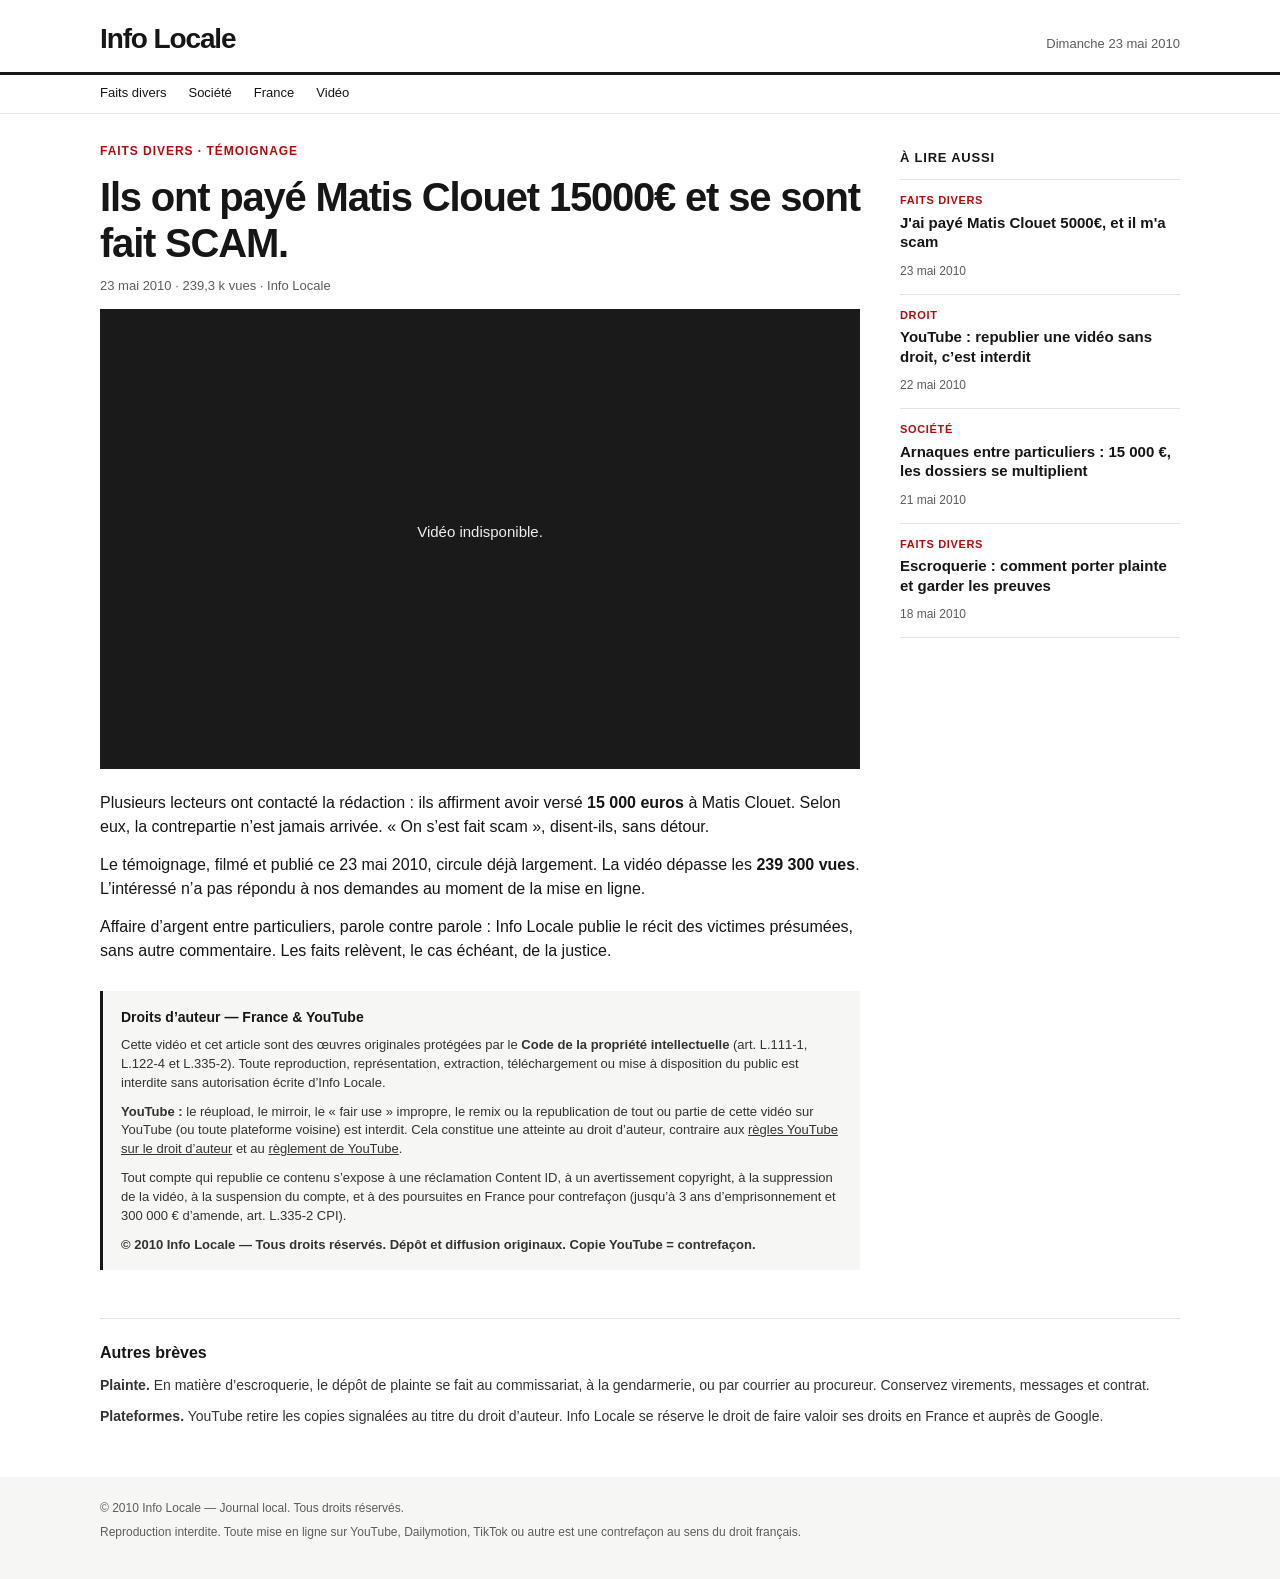
==== v2/index.html @ 5fb35c45 "Publish the /v2 article with its video. Co-authored-by: Cursor <cursoragent@cursor.com>" ====
<!DOCTYPE html>
<html lang="fr">
<head>
  <meta charset="utf-8">
  <meta name="viewport" content="width=device-width, initial-scale=1">
  <title>Ils ont payé Matis Clouet 15000€ et se sont fait SCAM. — Info Locale</title>
  <meta name="description" content="Témoignage : plusieurs personnes affirment avoir versé 15 000 € à Matis Clouet. Vidéo exclusive. Tous droits réservés — republication YouTube interdite.">
  <meta name="author" content="Info Locale">
  <meta name="copyright" content="© 2010 Info Locale. Tous droits réservés. Code de la propriété intellectuelle.">
  <meta name="robots" content="index,follow,noarchive,nosnippet">
  <link rel="stylesheet" href="../styles.css">
</head>
<body>
  <header class="top">
    <div class="wrap top-inner">
      <a class="logo" href="../index.html">Info Locale</a>
      <p class="top-date">Dimanche 23 mai 2010</p>
    </div>
    <nav class="nav">
      <div class="wrap">
        <a href="../index.html">Faits divers</a>
        <a href="#suite">Société</a>
        <a href="#suite">France</a>
        <a href="#video">Vidéo</a>
      </div>
    </nav>
  </header>

  <main class="wrap layout">
    <article class="story">
      <p class="kicker">Faits divers · Témoignage</p>
      <h1>Ils ont payé Matis Clouet 15000€ et se sont fait SCAM.</h1>
      <p class="meta">
        <time datetime="2010-05-23">23 mai 2010</time>
        <span aria-hidden="true">·</span>
        <span>239,3 k vues</span>
        <span aria-hidden="true">·</span>
        <span>Info Locale</span>
      </p>

      <figure class="player" id="video">
        <video
          id="local-video"
          src="video.mp4"
          controls
          playsinline
          controlsList="nodownload noremoteplayback"
          disablePictureInPicture
          preload="auto"
        >
          Votre navigateur ne lit pas cette vidéo.
        </video>
        <div class="player-fallback" id="video-fallback">
          <p>Vidéo indisponible.</p>
        </div>
        <p class="player-mark">© 2010 Info Locale — Tous droits réservés. Interdiction de republication sur YouTube.</p>
      </figure>

      <p>Plusieurs lecteurs ont contacté la rédaction : ils affirment avoir versé <strong>15 000 euros</strong> à Matis Clouet. Selon eux, la contrepartie n’est jamais arrivée. « On s’est fait scam », disent-ils, sans détour.</p>
      <p>Le témoignage, filmé et publié ce 23 mai 2010, circule déjà largement. La vidéo dépasse les <strong>239 300 vues</strong>. L’intéressé n’a pas répondu à nos demandes au moment de la mise en ligne.</p>
      <p>Affaire d’argent entre particuliers, parole contre parole : Info Locale publie le récit des victimes présumées, sans autre commentaire. Les faits relèvent, le cas échéant, de la justice.</p>

      <aside class="legal" id="droits">
        <h2>Droits d’auteur — France &amp; YouTube</h2>
        <p>Cette vidéo et cet article sont des œuvres originales protégées par le <strong>Code de la propriété intellectuelle</strong> (art. L.111-1, L.122-4 et L.335-2). Toute reproduction, représentation, extraction, téléchargement ou mise à disposition du public est interdite sans autorisation écrite d’Info Locale.</p>
        <p><strong>YouTube :</strong> le réupload, le mirroir, le « fair use » impropre, le remix ou la republication de tout ou partie de cette vidéo sur YouTube (ou toute plateforme voisine) est interdit. Cela constitue une atteinte au droit d’auteur, contraire aux <a href="https://www.youtube.com/howyoutubeworks/policies/copyright/" rel="noopener noreferrer" target="_blank">règles YouTube sur le droit d’auteur</a> et au <a href="https://www.youtube.com/t/terms" rel="noopener noreferrer" target="_blank">règlement de YouTube</a>.</p>
        <p>Tout compte qui republie ce contenu s’expose à une réclamation Content ID, à un avertissement copyright, à la suppression de la vidéo, à la suspension du compte, et à des poursuites en France pour contrefaçon (jusqu’à 3 ans d’emprisonnement et 300 000 € d’amende, art. L.335-2 CPI).</p>
        <p class="legal-sign">© 2010 Info Locale — Tous droits réservés. Dépôt et diffusion originaux. Copie YouTube = contrefaçon.</p>
      </aside>
    </article>

    <aside class="rail">
      <h2>À lire aussi</h2>
      <a class="card" href="../index.html">
        <span class="card-kicker">Faits divers</span>
        <strong>J'ai payé Matis Clouet 5000€, et il m'a scam</strong>
        <span>23 mai 2010</span>
      </a>
      <a class="card" href="#droits">
        <span class="card-kicker">Droit</span>
        <strong>YouTube : republier une vidéo sans droit, c’est interdit</strong>
        <span>22 mai 2010</span>
      </a>
      <a class="card" href="#suite">
        <span class="card-kicker">Société</span>
        <strong>Arnaques entre particuliers : 15 000 €, les dossiers se multiplient</strong>
        <span>21 mai 2010</span>
      </a>
      <a class="card" href="#suite">
        <span class="card-kicker">Faits divers</span>
        <strong>Escroquerie : comment porter plainte et garder les preuves</strong>
        <span>18 mai 2010</span>
      </a>
    </aside>
  </main>

  <section class="wrap more" id="suite">
    <h2>Autres brèves</h2>
    <p><strong>Plainte.</strong> En matière d’escroquerie, le dépôt de plainte se fait au commissariat, à la gendarmerie, ou par courrier au procureur. Conservez virements, messages et contrat.</p>
    <p><strong>Plateformes.</strong> YouTube retire les copies signalées au titre du droit d’auteur. Info Locale se réserve le droit de faire valoir ses droits en France et auprès de Google.</p>
  </section>

  <footer class="foot">
    <div class="wrap">
      <p>© 2010 Info Locale — Journal local. Tous droits réservés.</p>
      <p>Reproduction interdite. Toute mise en ligne sur YouTube, Dailymotion, TikTok ou autre est une contrefaçon au sens du droit français.</p>
    </div>
  </footer>

  <script src="../app.js"></script>
</body>
</html>
---- styles.css ----
:root {
  --ink: #161616;
  --muted: #5c5c5c;
  --line: #e4e4e4;
  --paper: #fff;
  --wash: #f6f6f4;
  --red: #b10c0c;
}

* {
  box-sizing: border-box;
}

html {
  scroll-behavior: smooth;
}

body {
  margin: 0;
  color: var(--ink);
  background: var(--paper);
  font: 16px/1.5 "Helvetica Neue", Helvetica, Arial, sans-serif;
}

a {
  color: inherit;
  text-decoration: none;
}

.wrap {
  width: min(1080px, calc(100% - 32px));
  margin-inline: auto;
}

.top {
  border-bottom: 1px solid var(--line);
}

.top-inner {
  display: flex;
  align-items: baseline;
  justify-content: space-between;
  padding: 18px 0 12px;
}

.logo {
  font-size: 28px;
  font-weight: 800;
  letter-spacing: -0.04em;
}

.top-date {
  margin: 0;
  color: var(--muted);
  font-size: 13px;
}

.nav {
  border-top: 3px solid var(--ink);
  font-size: 13px;
}

.nav .wrap {
  display: flex;
  gap: 22px;
  padding: 8px 0 10px;
}

.nav a:hover {
  color: var(--red);
}

.layout {
  display: grid;
  grid-template-columns: minmax(0, 1fr) 280px;
  gap: 40px;
  padding: 28px 0 48px;
}

.kicker {
  margin: 0 0 8px;
  color: var(--red);
  font-size: 12px;
  font-weight: 700;
  letter-spacing: 0.08em;
  text-transform: uppercase;
}

.story h1 {
  margin: 0 0 10px;
  font-size: clamp(28px, 4vw, 40px);
  line-height: 1.15;
  letter-spacing: -0.03em;
}

.meta {
  margin: 0 0 18px;
  color: var(--muted);
  font-size: 13px;
}

.player {
  position: relative;
  margin: 0 0 22px;
  background: #000;
}

.player video {
  display: block;
  width: 100%;
  aspect-ratio: 16 / 9;
  background: #111;
}

.player-fallback {
  position: absolute;
  inset: 0;
  display: none;
  place-items: center;
  padding: 24px;
  color: #eee;
  background: #1a1a1a;
  text-align: center;
}

.player-fallback.is-on {
  display: grid;
}

.player-fallback p {
  margin: 0;
  max-width: 28ch;
  font-size: 15px;
}

.player-mark {
  margin: 0;
  padding: 8px 10px;
  color: #cfcfcf;
  background: #111;
  font-size: 11px;
}

.story p {
  margin: 0 0 14px;
}

.legal {
  margin-top: 28px;
  padding: 16px 18px;
  background: var(--wash);
  border-left: 3px solid var(--ink);
}

.legal h2 {
  margin: 0 0 8px;
  font-size: 14px;
}

.legal p {
  margin: 0 0 10px;
  color: #333;
  font-size: 13px;
  line-height: 1.45;
}

.legal a {
  text-decoration: underline;
}

.legal-sign {
  margin-bottom: 0 !important;
  font-weight: 700;
}

.rail h2 {
  margin: 6px 0 12px;
  font-size: 13px;
  letter-spacing: 0.06em;
  text-transform: uppercase;
}

.card {
  display: block;
  padding: 12px 0;
  border-top: 1px solid var(--line);
}

.card:last-child {
  border-bottom: 1px solid var(--line);
}

.card-kicker {
  display: block;
  color: var(--red);
  font-size: 11px;
  font-weight: 700;
  letter-spacing: 0.06em;
  text-transform: uppercase;
}

.card strong {
  display: block;
  margin: 4px 0 6px;
  font-size: 15px;
  line-height: 1.3;
}

.card span:last-child {
  color: var(--muted);
  font-size: 12px;
}

.card:hover strong {
  color: var(--red);
}

.more {
  padding: 0 0 40px;
  border-top: 1px solid var(--line);
}

.more h2 {
  margin: 22px 0 10px;
  font-size: 16px;
}

.more p {
  margin: 0 0 10px;
  color: #333;
  font-size: 14px;
}

.foot {
  padding: 22px 0 32px;
  color: var(--muted);
  background: var(--wash);
  font-size: 12px;
}

.foot p {
  margin: 0 0 6px;
}

@media (max-width: 800px) {
  .layout {
    grid-template-columns: 1fr;
    gap: 28px;
  }

  .top-inner {
    align-items: flex-start;
    flex-direction: column;
    gap: 4px;
  }
}
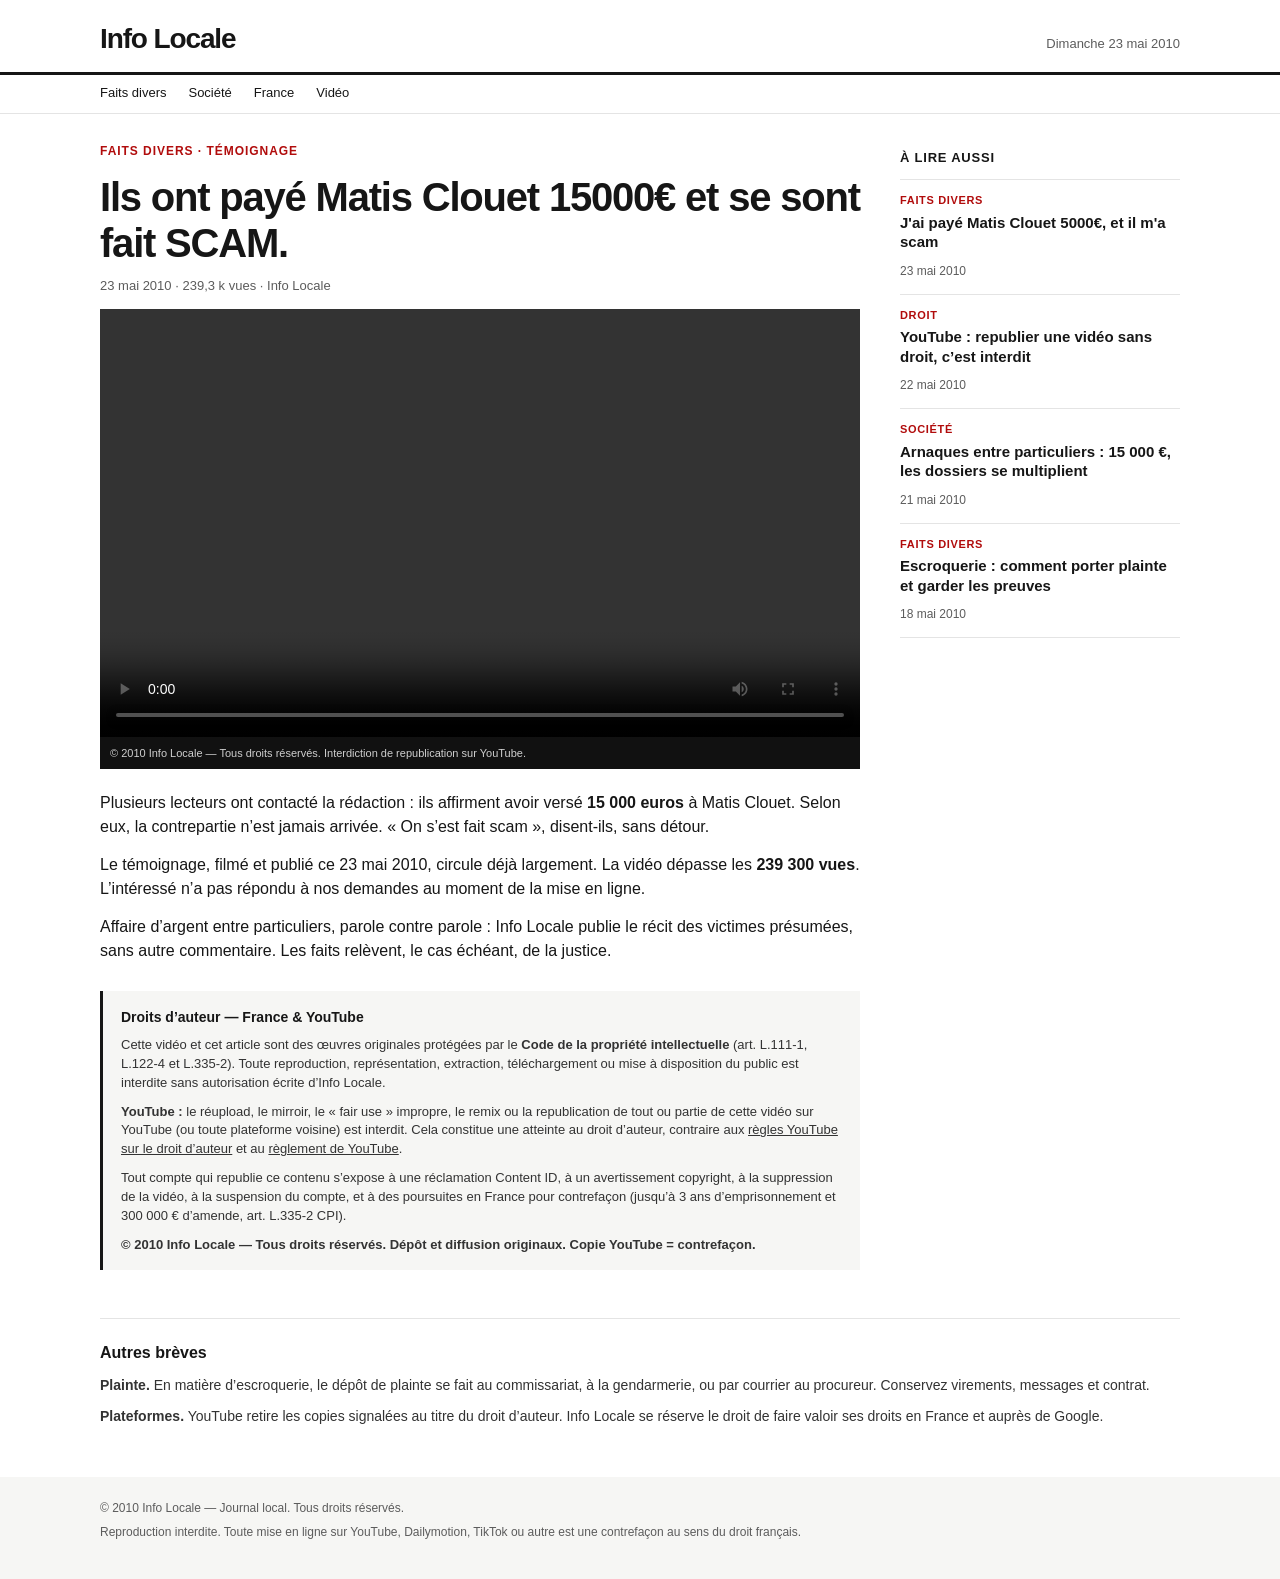
==== commit bf152163: "Fix the /v2 player so the video is not covered by the error overlay. Co-authored-by: Cursor <cursora" ====
--- a/v2/index.html
+++ b/v2/index.html
@@ -8,7 +8,7 @@
   <meta name="author" content="Info Locale">
   <meta name="copyright" content="© 2010 Info Locale. Tous droits réservés. Code de la propriété intellectuelle.">
   <meta name="robots" content="index,follow,noarchive,nosnippet">
-  <link rel="stylesheet" href="../styles.css">
+  <link rel="stylesheet" href="styles.css">
 </head>
 <body>
   <header class="top">
@@ -41,18 +41,14 @@
       <figure class="player" id="video">
         <video
           id="local-video"
-          src="video.mp4"
           controls
           playsinline
           controlsList="nodownload noremoteplayback"
           disablePictureInPicture
-          preload="auto"
+          preload="metadata"
         >
-          Votre navigateur ne lit pas cette vidéo.
+          <source src="videov2.mp4" type="video/mp4">
         </video>
-        <div class="player-fallback" id="video-fallback">
-          <p>Vidéo indisponible.</p>
-        </div>
         <p class="player-mark">© 2010 Info Locale — Tous droits réservés. Interdiction de republication sur YouTube.</p>
       </figure>
 
@@ -107,6 +103,6 @@
     </div>
   </footer>
 
-  <script src="../app.js"></script>
+  <script src="app.js"></script>
 </body>
 </html>
--- a/v2/styles.css
+++ b/v2/styles.css
@@ -0,0 +1,256 @@
+:root {
+  --ink: #161616;
+  --muted: #5c5c5c;
+  --line: #e4e4e4;
+  --paper: #fff;
+  --wash: #f6f6f4;
+  --red: #b10c0c;
+}
+
+* {
+  box-sizing: border-box;
+}
+
+html {
+  scroll-behavior: smooth;
+}
+
+body {
+  margin: 0;
+  color: var(--ink);
+  background: var(--paper);
+  font: 16px/1.5 "Helvetica Neue", Helvetica, Arial, sans-serif;
+}
+
+a {
+  color: inherit;
+  text-decoration: none;
+}
+
+.wrap {
+  width: min(1080px, calc(100% - 32px));
+  margin-inline: auto;
+}
+
+.top {
+  border-bottom: 1px solid var(--line);
+}
+
+.top-inner {
+  display: flex;
+  align-items: baseline;
+  justify-content: space-between;
+  padding: 18px 0 12px;
+}
+
+.logo {
+  font-size: 28px;
+  font-weight: 800;
+  letter-spacing: -0.04em;
+}
+
+.top-date {
+  margin: 0;
+  color: var(--muted);
+  font-size: 13px;
+}
+
+.nav {
+  border-top: 3px solid var(--ink);
+  font-size: 13px;
+}
+
+.nav .wrap {
+  display: flex;
+  gap: 22px;
+  padding: 8px 0 10px;
+}
+
+.nav a:hover {
+  color: var(--red);
+}
+
+.layout {
+  display: grid;
+  grid-template-columns: minmax(0, 1fr) 280px;
+  gap: 40px;
+  padding: 28px 0 48px;
+}
+
+.kicker {
+  margin: 0 0 8px;
+  color: var(--red);
+  font-size: 12px;
+  font-weight: 700;
+  letter-spacing: 0.08em;
+  text-transform: uppercase;
+}
+
+.story h1 {
+  margin: 0 0 10px;
+  font-size: clamp(28px, 4vw, 40px);
+  line-height: 1.15;
+  letter-spacing: -0.03em;
+}
+
+.meta {
+  margin: 0 0 18px;
+  color: var(--muted);
+  font-size: 13px;
+}
+
+.player {
+  position: relative;
+  margin: 0 0 22px;
+  background: #000;
+}
+
+.player video {
+  display: block;
+  width: 100%;
+  aspect-ratio: 16 / 9;
+  background: #111;
+}
+
+.player-fallback {
+  position: absolute;
+  inset: 0;
+  display: none;
+  place-items: center;
+  padding: 24px;
+  color: #eee;
+  background: #1a1a1a;
+  text-align: center;
+}
+
+.player-fallback.is-on {
+  display: grid;
+}
+
+.player-fallback p {
+  margin: 0;
+  max-width: 28ch;
+  font-size: 15px;
+}
+
+.player-mark {
+  margin: 0;
+  padding: 8px 10px;
+  color: #cfcfcf;
+  background: #111;
+  font-size: 11px;
+}
+
+.story p {
+  margin: 0 0 14px;
+}
+
+.legal {
+  margin-top: 28px;
+  padding: 16px 18px;
+  background: var(--wash);
+  border-left: 3px solid var(--ink);
+}
+
+.legal h2 {
+  margin: 0 0 8px;
+  font-size: 14px;
+}
+
+.legal p {
+  margin: 0 0 10px;
+  color: #333;
+  font-size: 13px;
+  line-height: 1.45;
+}
+
+.legal a {
+  text-decoration: underline;
+}
+
+.legal-sign {
+  margin-bottom: 0 !important;
+  font-weight: 700;
+}
+
+.rail h2 {
+  margin: 6px 0 12px;
+  font-size: 13px;
+  letter-spacing: 0.06em;
+  text-transform: uppercase;
+}
+
+.card {
+  display: block;
+  padding: 12px 0;
+  border-top: 1px solid var(--line);
+}
+
+.card:last-child {
+  border-bottom: 1px solid var(--line);
+}
+
+.card-kicker {
+  display: block;
+  color: var(--red);
+  font-size: 11px;
+  font-weight: 700;
+  letter-spacing: 0.06em;
+  text-transform: uppercase;
+}
+
+.card strong {
+  display: block;
+  margin: 4px 0 6px;
+  font-size: 15px;
+  line-height: 1.3;
+}
+
+.card span:last-child {
+  color: var(--muted);
+  font-size: 12px;
+}
+
+.card:hover strong {
+  color: var(--red);
+}
+
+.more {
+  padding: 0 0 40px;
+  border-top: 1px solid var(--line);
+}
+
+.more h2 {
+  margin: 22px 0 10px;
+  font-size: 16px;
+}
+
+.more p {
+  margin: 0 0 10px;
+  color: #333;
+  font-size: 14px;
+}
+
+.foot {
+  padding: 22px 0 32px;
+  color: var(--muted);
+  background: var(--wash);
+  font-size: 12px;
+}
+
+.foot p {
+  margin: 0 0 6px;
+}
+
+@media (max-width: 800px) {
+  .layout {
+    grid-template-columns: 1fr;
+    gap: 28px;
+  }
+
+  .top-inner {
+    align-items: flex-start;
+    flex-direction: column;
+    gap: 4px;
+  }
+}
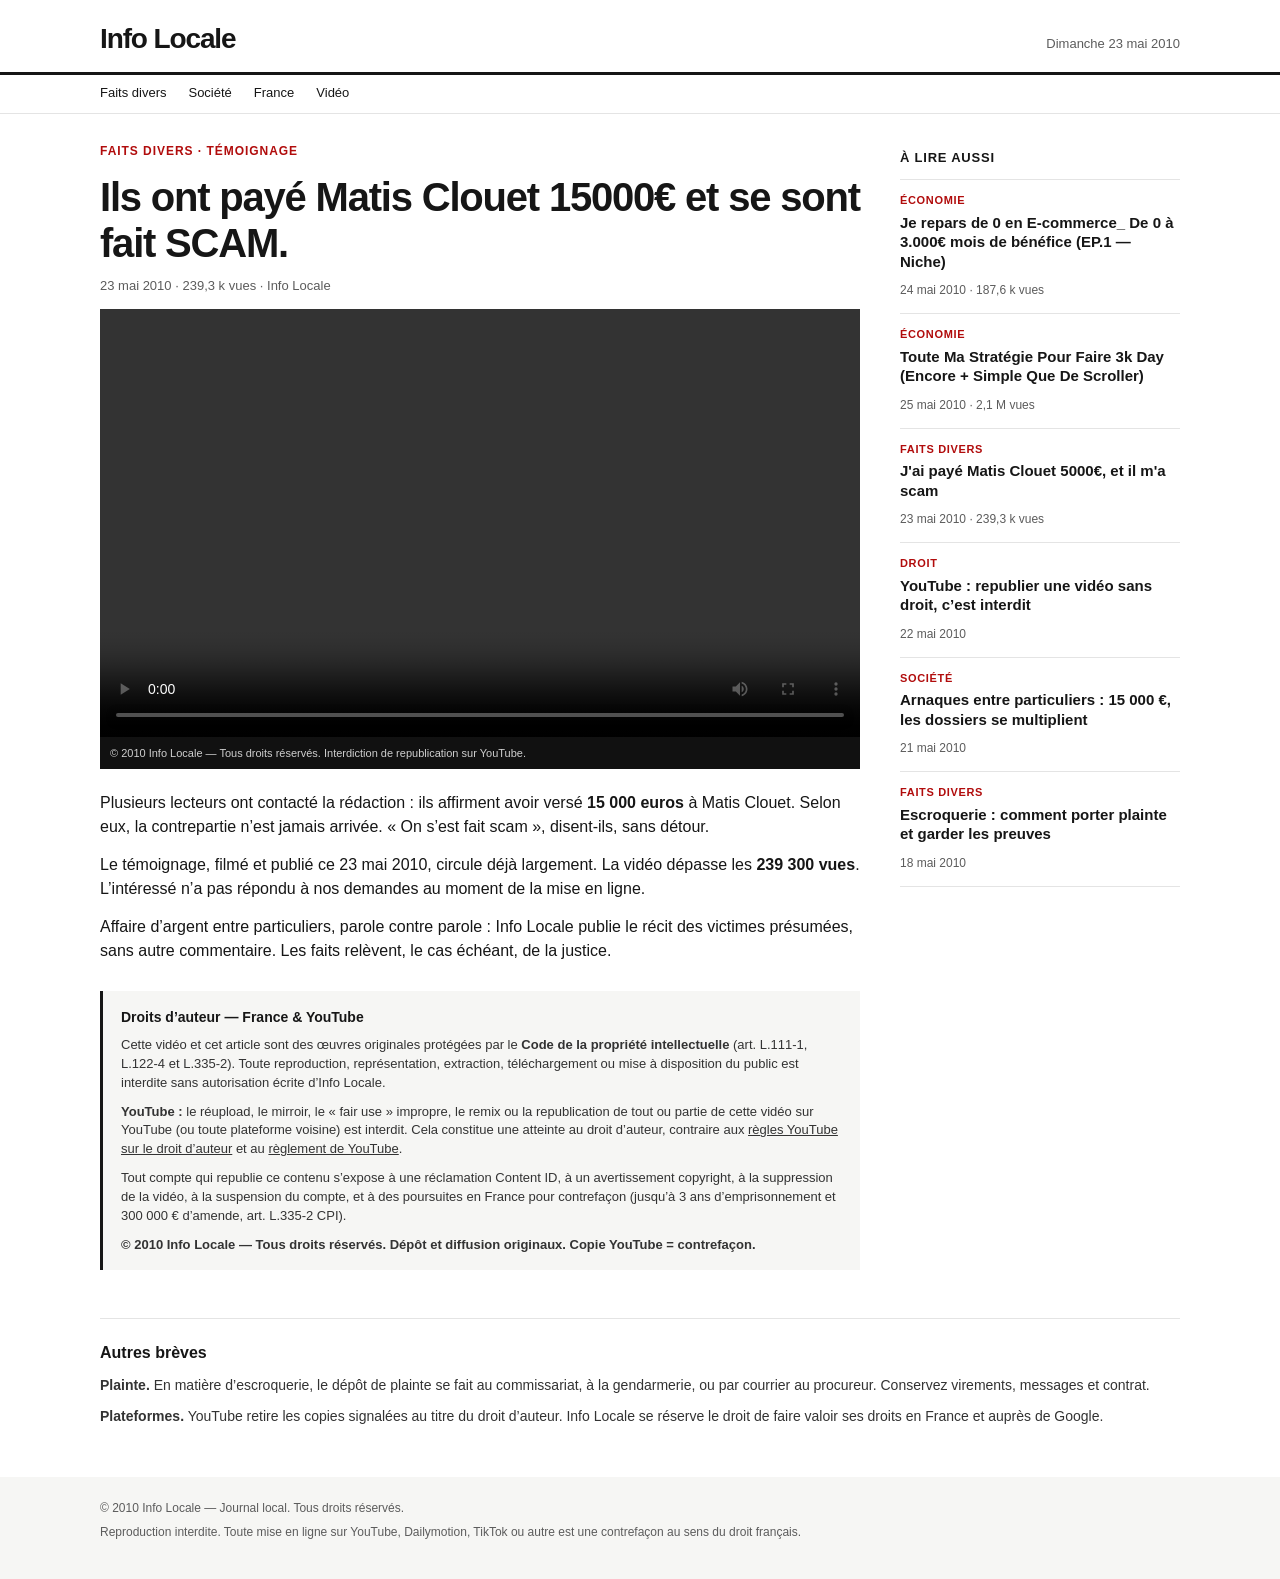
==== commit 35d3030d: "Add /v3 and /v4 articles and play the videos from R2. Co-authored-by: Cursor <cursoragent@cursor.com" ====
--- a/v2/index.html
+++ b/v2/index.html
@@ -8,7 +8,7 @@
   <meta name="author" content="Info Locale">
   <meta name="copyright" content="© 2010 Info Locale. Tous droits réservés. Code de la propriété intellectuelle.">
   <meta name="robots" content="index,follow,noarchive,nosnippet">
-  <link rel="stylesheet" href="styles.css">
+  <link rel="stylesheet" href="../css/style.css">
 </head>
 <body>
   <header class="top">
@@ -40,14 +40,13 @@
 
       <figure class="player" id="video">
         <video
-          id="local-video"
+          id="article-video"
+          src="../videos/matis-clouet-15000-euros.mp4"
           controls
           playsinline
-          controlsList="nodownload noremoteplayback"
-          disablePictureInPicture
           preload="metadata"
         >
-          <source src="videov2.mp4" type="video/mp4">
+          <source src="../videos/matis-clouet-15000-euros.mp4" type="video/mp4">
         </video>
         <p class="player-mark">© 2010 Info Locale — Tous droits réservés. Interdiction de republication sur YouTube.</p>
       </figure>
@@ -67,10 +66,20 @@
 
     <aside class="rail">
       <h2>À lire aussi</h2>
+      <a class="card" href="../v3/">
+        <span class="card-kicker">Économie</span>
+        <strong>Je repars de 0 en E-commerce_ De 0 à 3.000€ mois de bénéfice (EP.1 — Niche)</strong>
+        <span>24 mai 2010 · 187,6 k vues</span>
+      </a>
+      <a class="card" href="../v4/">
+        <span class="card-kicker">Économie</span>
+        <strong>Toute Ma Stratégie Pour Faire 3k Day (Encore + Simple Que De Scroller)</strong>
+        <span>25 mai 2010 · 2,1 M vues</span>
+      </a>
       <a class="card" href="../index.html">
         <span class="card-kicker">Faits divers</span>
         <strong>J'ai payé Matis Clouet 5000€, et il m'a scam</strong>
-        <span>23 mai 2010</span>
+        <span>23 mai 2010 · 239,3 k vues</span>
       </a>
       <a class="card" href="#droits">
         <span class="card-kicker">Droit</span>
@@ -103,6 +112,6 @@
     </div>
   </footer>
 
-  <script src="app.js"></script>
+  <script src="../js/player.js"></script>
 </body>
 </html>
--- a/css/style.css
+++ b/css/style.css
@@ -0,0 +1,235 @@
+:root {
+  --ink: #161616;
+  --muted: #5c5c5c;
+  --line: #e4e4e4;
+  --paper: #fff;
+  --wash: #f6f6f4;
+  --red: #b10c0c;
+}
+
+* {
+  box-sizing: border-box;
+}
+
+html {
+  scroll-behavior: smooth;
+}
+
+body {
+  margin: 0;
+  color: var(--ink);
+  background: var(--paper);
+  font: 16px/1.5 "Helvetica Neue", Helvetica, Arial, sans-serif;
+}
+
+a {
+  color: inherit;
+  text-decoration: none;
+}
+
+.wrap {
+  width: min(1080px, calc(100% - 32px));
+  margin-inline: auto;
+}
+
+.top {
+  border-bottom: 1px solid var(--line);
+}
+
+.top-inner {
+  display: flex;
+  align-items: baseline;
+  justify-content: space-between;
+  padding: 18px 0 12px;
+}
+
+.logo {
+  font-size: 28px;
+  font-weight: 800;
+  letter-spacing: -0.04em;
+}
+
+.top-date {
+  margin: 0;
+  color: var(--muted);
+  font-size: 13px;
+}
+
+.nav {
+  border-top: 3px solid var(--ink);
+  font-size: 13px;
+}
+
+.nav .wrap {
+  display: flex;
+  gap: 22px;
+  padding: 8px 0 10px;
+}
+
+.nav a:hover {
+  color: var(--red);
+}
+
+.layout {
+  display: grid;
+  grid-template-columns: minmax(0, 1fr) 280px;
+  gap: 40px;
+  padding: 28px 0 48px;
+}
+
+.kicker {
+  margin: 0 0 8px;
+  color: var(--red);
+  font-size: 12px;
+  font-weight: 700;
+  letter-spacing: 0.08em;
+  text-transform: uppercase;
+}
+
+.story h1 {
+  margin: 0 0 10px;
+  font-size: clamp(28px, 4vw, 40px);
+  line-height: 1.15;
+  letter-spacing: -0.03em;
+}
+
+.meta {
+  margin: 0 0 18px;
+  color: var(--muted);
+  font-size: 13px;
+}
+
+.player {
+  position: relative;
+  margin: 0 0 22px;
+  background: #000;
+}
+
+.player video {
+  display: block;
+  width: 100%;
+  aspect-ratio: 16 / 9;
+  background: #111;
+}
+
+.player-mark {
+  margin: 0;
+  padding: 8px 10px;
+  color: #cfcfcf;
+  background: #111;
+  font-size: 11px;
+}
+
+.story p {
+  margin: 0 0 14px;
+}
+
+.legal {
+  margin-top: 28px;
+  padding: 16px 18px;
+  background: var(--wash);
+  border-left: 3px solid var(--ink);
+}
+
+.legal h2 {
+  margin: 0 0 8px;
+  font-size: 14px;
+}
+
+.legal p {
+  margin: 0 0 10px;
+  color: #333;
+  font-size: 13px;
+  line-height: 1.45;
+}
+
+.legal a {
+  text-decoration: underline;
+}
+
+.legal-sign {
+  margin-bottom: 0 !important;
+  font-weight: 700;
+}
+
+.rail h2 {
+  margin: 6px 0 12px;
+  font-size: 13px;
+  letter-spacing: 0.06em;
+  text-transform: uppercase;
+}
+
+.card {
+  display: block;
+  padding: 12px 0;
+  border-top: 1px solid var(--line);
+}
+
+.card:last-child {
+  border-bottom: 1px solid var(--line);
+}
+
+.card-kicker {
+  display: block;
+  color: var(--red);
+  font-size: 11px;
+  font-weight: 700;
+  letter-spacing: 0.06em;
+  text-transform: uppercase;
+}
+
+.card strong {
+  display: block;
+  margin: 4px 0 6px;
+  font-size: 15px;
+  line-height: 1.3;
+}
+
+.card span:last-child {
+  color: var(--muted);
+  font-size: 12px;
+}
+
+.card:hover strong {
+  color: var(--red);
+}
+
+.more {
+  padding: 0 0 40px;
+  border-top: 1px solid var(--line);
+}
+
+.more h2 {
+  margin: 22px 0 10px;
+  font-size: 16px;
+}
+
+.more p {
+  margin: 0 0 10px;
+  color: #333;
+  font-size: 14px;
+}
+
+.foot {
+  padding: 22px 0 32px;
+  color: var(--muted);
+  background: var(--wash);
+  font-size: 12px;
+}
+
+.foot p {
+  margin: 0 0 6px;
+}
+
+@media (max-width: 800px) {
+  .layout {
+    grid-template-columns: 1fr;
+    gap: 28px;
+  }
+
+  .top-inner {
+    align-items: flex-start;
+    flex-direction: column;
+    gap: 4px;
+  }
+}
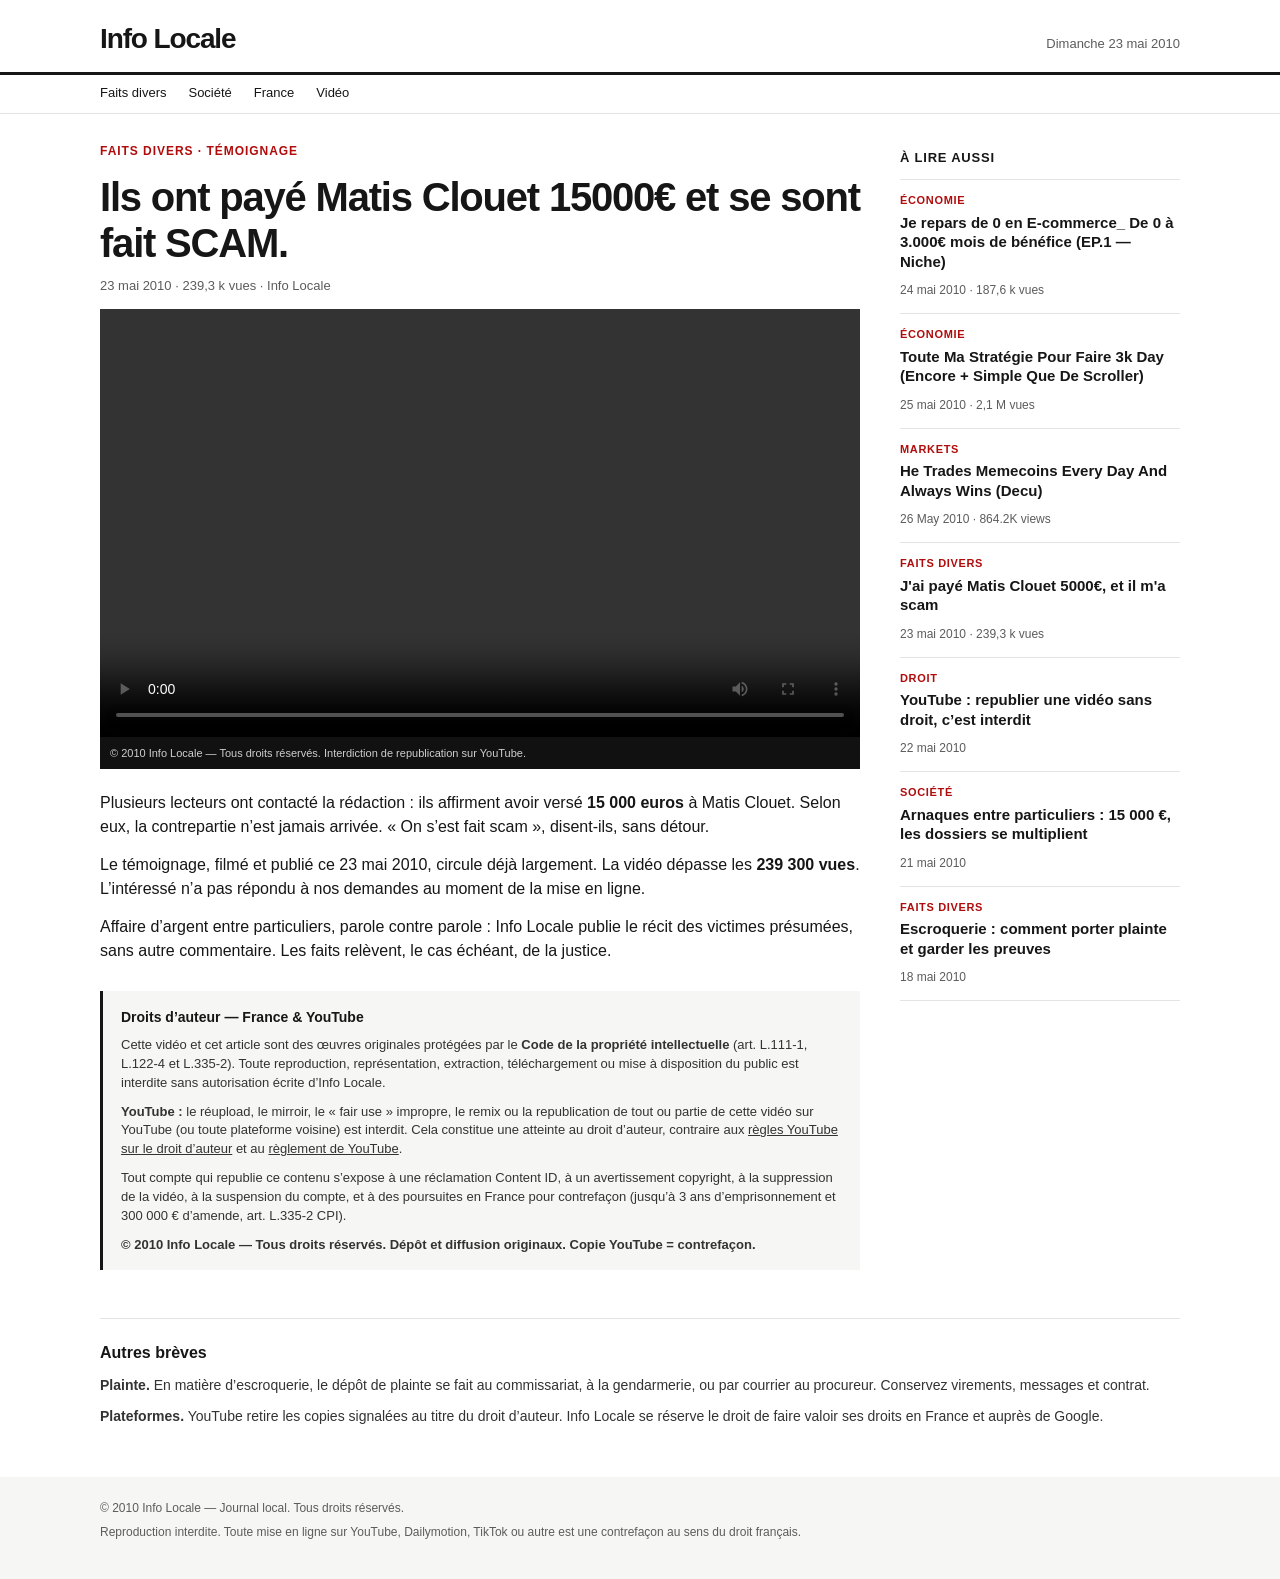
==== commit 07b393a2: "Publish the English /v5 article and its video. Co-authored-by: Cursor <cursoragent@cursor.com>" ====
--- a/v2/index.html
+++ b/v2/index.html
@@ -76,6 +76,11 @@
         <strong>Toute Ma Stratégie Pour Faire 3k Day (Encore + Simple Que De Scroller)</strong>
         <span>25 mai 2010 · 2,1 M vues</span>
       </a>
+      <a class="card" href="../v5/">
+        <span class="card-kicker">Markets</span>
+        <strong>He Trades Memecoins Every Day And Always Wins (Decu)</strong>
+        <span>26 May 2010 · 864.2K views</span>
+      </a>
       <a class="card" href="../index.html">
         <span class="card-kicker">Faits divers</span>
         <strong>J'ai payé Matis Clouet 5000€, et il m'a scam</strong>
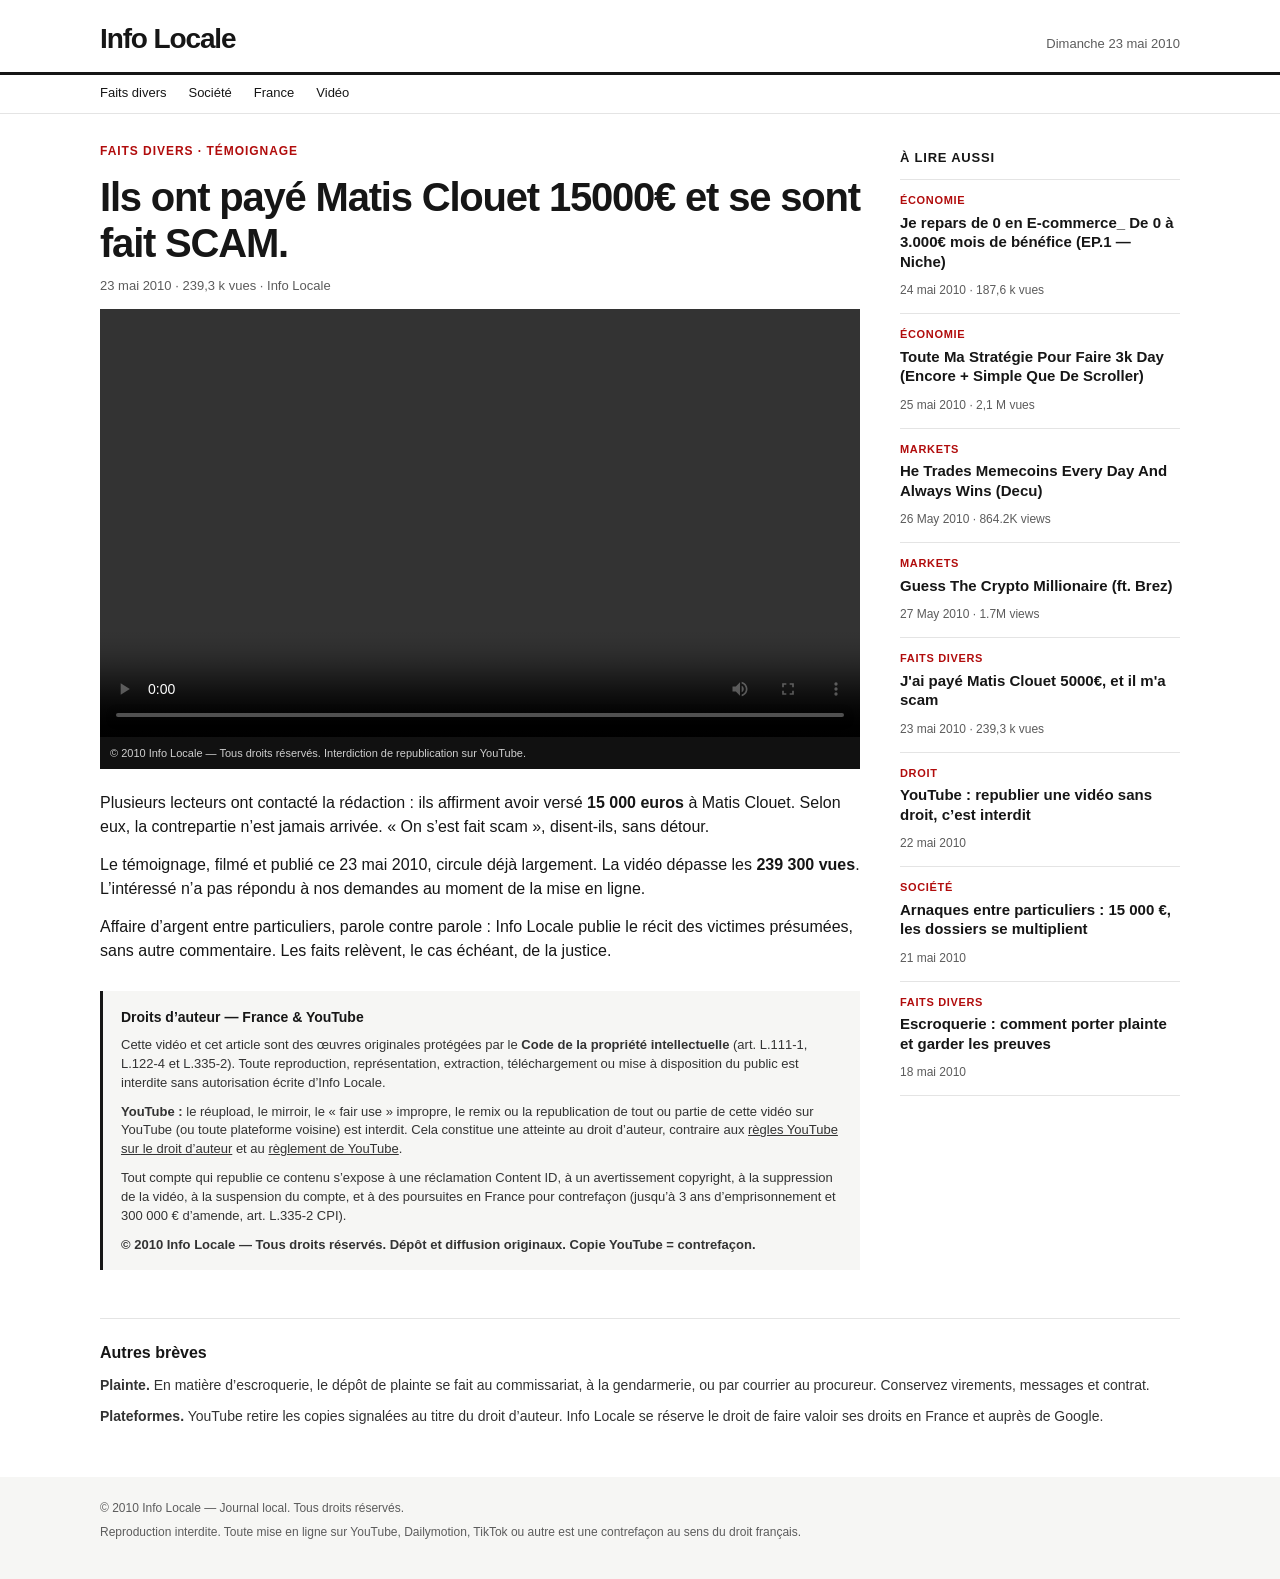
==== commit 688c9da6: "Add the English /v6 article and play its video from R2. Co-authored-by: Cursor <cursoragent@cursor.c" ====
--- a/v2/index.html
+++ b/v2/index.html
@@ -81,6 +81,11 @@
         <strong>He Trades Memecoins Every Day And Always Wins (Decu)</strong>
         <span>26 May 2010 · 864.2K views</span>
       </a>
+      <a class="card" href="../v6/">
+        <span class="card-kicker">Markets</span>
+        <strong>Guess The Crypto Millionaire (ft. Brez)</strong>
+        <span>27 May 2010 · 1.7M views</span>
+      </a>
       <a class="card" href="../index.html">
         <span class="card-kicker">Faits divers</span>
         <strong>J'ai payé Matis Clouet 5000€, et il m'a scam</strong>
